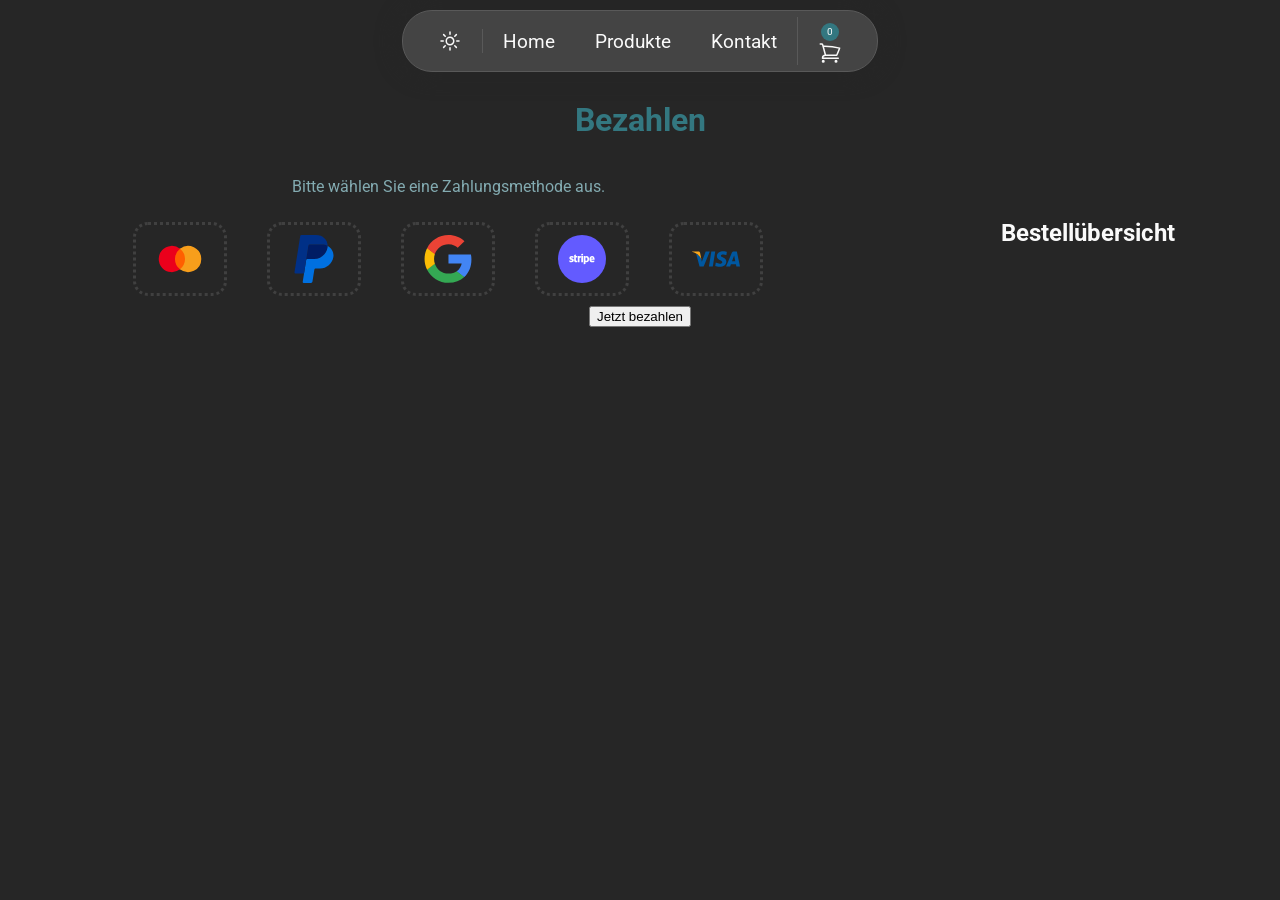
==== bezahlen.html @ 896510e8 "half finished bezahlen page" ====
<!doctype html>

<html>
  <head>
    <link rel="stylesheet" href="styles.css" />
    <link rel="stylesheet" href="bezahlen.css" />
    <title>Checkout</title>
  </head>
  <body>
    <h1>Bezahlen</h1>
    <div id="bezahlen-container">
      <div id="bezahlen-links">
        <p>Bitte wählen Sie eine Zahlungsmethode aus.</p>
        <div id="payment-methods">
          <input
            type="radio"
            id="credit-card"
            name="payment-method"
            value="credit-card"
          />
          <label for="credit-card">
            <img
              src="Icons/mastercard.svg"
              alt="Mastercard"
              width="48"
              height="48"
            />
          </label>

          <input
            type="radio"
            id="paypal"
            name="payment-method"
            value="paypal-payment"
          />
          <label for="paypal">
            <img src="Icons/paypal.svg" alt="PayPal" width="48" height="48" />
          </label>
          <input
            type="radio"
            id="google-pay"
            name="payment-method"
            value="google-pay"
          />
          <label for="google-pay">
            <img
              src="Icons/google.svg"
              alt="Google Pay"
              width="48"
              height="48"
            />
          </label>
          <input
            type="radio"
            id="stripe"
            name="payment-method"
            value="stripe-payment"
          />
          <label for="stripe">
            <img src="Icons/stripe.svg" alt="Stripe" width="48" height="48" />
          </label>
          <input
            type="radio"
            id="visa"
            name="payment-method"
            value="visa-payment"
          />
          <label for="visa">
            <img src="Icons/visa.svg" alt="Visa" width="48" height="48" />
          </label>
        </div>

        <div id="payment-form"></div>
      </div>
      <div id="bezahlen-rechts">
        <h2>Bestellübersicht</h2>
        <div id="order-summary"></div>
      </div>
    </div>

    <button id="pay-button">Jetzt bezahlen</button>

    <script src="bezahlen.js"></script>
    <script src="script.js"></script>
  </body>
</html>
---- styles.css ----
@import url("https://fonts.googleapis.com/css2?family=Roboto:ital,wght@0,100..900;1,100..900&display=swap");
@import url("https://fonts.googleapis.com/css2?family=Michroma&display=swap");

@keyframes produkt-fadeIn {
  0% {
    opacity: 0;
    transform: translateY(20px);
  }
  80% {
    opacity: 1;
    transform: translateY(-5px);
  }
  100% {
    opacity: 1;
    transform: translateY(0);
  }
}

body {
  --bg-color-1: hsl(0, 0%, 98%);
  --bg-color-2: hsl(0, 0%, 95%);
  --bg-color-3: hsl(0, 0%, 92%);
  --bg-color-4: hsl(0, 0%, 88%);
  --text-color: hsl(0, 0%, 12%);
  --text-color-dimmed: hsl(0, 0%, 45%);
  --accent-color: #3a8a95;
  --accent-color-hover: #319ead;
}

body.darkmode {
  --bg-color-1: hsl(0, 0%, 15%);
  --bg-color-2: hsl(0, 0%, 25%);
  --bg-color-3: hsl(0, 0%, 35%);
  --bg-color-4: hsl(0, 0%, 45%);
  --text-color: hsl(0, 0%, 98%);
  --text-color-dimmed: hsl(0, 0%, 78%);
  --accent-color: #337780;
  --accent-color-hover: #275b61;
}

body {
  font-family: "Roboto", Arial, sans-serif;
  background-color: var(--bg-color-1);
  color: var(--text-color);
  text-align: center;
  padding: 0;
  margin: 0;
}

#homepage-title {
  font-family: "Michroma";
  font-size: 48px;
  margin-top: 40px;
  color: var(--accent-color);
}
#homepage-subtitle {
  font-family: "Michroma";
  font-size: 24px;
  margin-top: 10px;
  color: var(--accent-color);
}

.nav-wrap {
  width: 100%;
  display: flex;
  justify-content: center;
  align-items: center;
  position: sticky;
  top: 0;
  background-color: var(--bg-color-1);
  z-index: 100;
  background: transparent;
  position: fixed;
  z-index: 100;
}
nav {
  display: flex;
  justify-content: center;
  align-items: center;
  margin: 10px 0;
  height: 50px;
  width: fit-content;
  border-radius: 30px;
  background-color: color-mix(
    in srgb,
    var(--bg-color-2) 85%,
    var(--bg-color-3) 15%
  );
  border: 1px solid var(--bg-color-3);
  padding: 5px 15px;
  box-shadow: 0px 0px 20px 5px var(--bg-color-1);
}
.placeholder {
  height: 80px;
}
.placeholder {
  height: 80px;
}

.leiste {
  font-size: 120%;
  padding: 0 20px;
  color: var(--text-color);
  text-decoration: none;
  transition: color 0.15s ease;
}

.leiste:hover {
  color: color-mix(in srgb, var(--accent-color) 50%, var(--text-color) 50%);
}
.leiste:active {
  color: var(--accent-color);
}
.leiste.aktuelle-seite {
  color: var(--accent-color);
  font-weight: bold;
}

button.leiste {
  background: none;
  border: none;
  font-size: 120%;
  cursor: pointer;
}

.suchleiste-container {
  display: flex;
  align-items: center;
  gap: 0;
  border-left: 1px solid var(--bg-color-3);
  border-right: 1px solid var(--bg-color-3);
  padding: 0 10px;
  margin: 0 5px;
  height: 32px;
}

.suchfeld {
  background: transparent;
  border: none;
  color: var(--text-color);
  font-size: 100%;
  padding: 0 10px;
  outline: none;
  width: 200px;
  font-family: "Roboto", Arial, sans-serif;
}

.suchfeld::placeholder {
  color: var(--text-color-dimmed);
}

.suchbtn {
  background: none;
  border: none;
  color: var(--text-color);
  cursor: pointer;
  padding: 0 5px;
  display: flex;
  align-items: center;
  justify-content: center;
  transition: color 0.15s ease;
}

.suchbtn:hover {
  color: var(--accent-color);
}

.leiste > * {
  height: 24px;
  display: flex;
  align-items: center;
  justify-content: center;
}

.leiste:first-child {
  border-right: 1px solid var(--bg-color-3);
}
.leiste:last-child {
  border-left: 1px solid var(--bg-color-3);
}

a:last-child {
  border-right: none;
}

#produkte-search-wrap {
  width: 100%;
  display: flex;
  justify-content: center;
  align-items: center;
  padding: 20px;
}

#produkte-search-wrap > input {
  width: 300px;
  padding: 10px 15px;
  border-radius: 999px;
  border: 1px solid var(--bg-color-3);
  background-color: var(--bg-color-2);
  color: var(--text-color);
  font-size: 16px;
  outline: none;
  transition: transform 0.3s ease;
}

#produkte-search-wrap > input:focus {
  transform: scale(0.99);
}

#produkte-search-wrap > button {
  display: flex;
  align-items: center;
  justify-content: center;
  margin-left: 20px;
  width: 43px;
  height: 43px;
  padding: 5px;
  border-radius: 9999px;
  border: 1px solid var(--bg-color-3);
  background-color: var(--bg-color-2);
  color: var(--text-color-dimmed);
  cursor: pointer;
  transition:
    background-color 0.3s ease,
    transform 0.3s ease;
}
#produkte-search-wrap > button:hover {
  background-color: color-mix(in srgb, var(--bg-color-2), var(--bg-color-3));
}
#produkte-search-wrap > button:active {
  transform: scale(0.93);
}

.karten-container {
  display: flex;
  flex-direction: row;
  flex-wrap: wrap;
  justify-content: center;
  flex-wrap: wrap;
  max-width: 80%;
  margin: 0 auto;
  gap: 30px;
  padding: 20px;
  max-width: 2000px;
  margin: 0 auto;
}

.person {
  display: flex;
  flex-direction: column;
  background-color: var(--bg-color-2);
  border-radius: 14px;
  border: 1px solid var(--bg-color-3);
  padding: 14px;
  width: 200px;
  height: 300px;
  transition:
    background-color 0.3s ease,
    transform 0.3s ease;
}

.person > h2 {
  font-size: 18px;
  margin: 10px;
  margin-top: 15px;
}
.person > p {
  font-size: 14px;
  color: var(--text-color-dimmed);
  margin: 0;
}

.person > img {
  width: 100%;
  aspect-ratio: 1 / 1;
  object-fit: cover;
  border-radius: 9999px;
}

.produkt {
  display: flex;
  flex-direction: column;
  text-align: center;
  background-color: var(--bg-color-2);
  border-radius: 14px;
  border: 1px solid var(--bg-color-3);
  padding: 14px;
  width: 200px;
  height: 360px;
  transition:
    background-color 0.3s ease,
    transform 0.3s ease;

  opacity: 0;
  animation: produkt-fadeIn 0.4s ease-out;
}

.produkt:hover {
  background-color: color-mix(
    in srgb,
    var(--bg-color-2) 50%,
    var(--bg-color-3)
  );
  transform: translateY(-5px);
  cursor: pointer;
}

.produkt-name {
  font-size: 18px;
  margin: 12px 0 8px;
}
.produkt-description {
  font-size: 14px;
  color: var(--text-color-dimmed);
  margin: 0;

  display: -webkit-box;
  -webkit-box-orient: vertical;
  -webkit-line-clamp: 2;
  line-clamp: 2;
  overflow: hidden;
}
.produkt-preis,
.produkt-reducedPreis {
  font-size: 17px;
  font-weight: bold;
  color: var(--accent-color);
  margin: 14px;

  margin-top: auto;
}

.produkt-reducedPreis {
  margin-top: 0;
}

.produkt img {
  width: 100%;
  aspect-ratio: 1 / 1;
  object-fit: contain;
  border-radius: 10px;
}

#sonderangebote {
  text-align: left;
  padding: 20px;
}

#sonderangebote > .karten-container {
  justify-content: flex-start;
}

#newsletter {
  color: var(--accent-color);
  font-family: "Michroma";
  font-size: 24px;
  margin-top: 10px;
}

#email-label {
  color: var(--accent-color);
  font-size: 18px;
  margin-top: 10px;
}

#newsletter-button {
  display: inline-flex;
  align-items: center;
  justify-content: center;
  background-color: var(--accent-color);
  color: var(--text-color);
  border: none;
  border-radius: 999px;
  padding: 0 24px;
  min-height: 44px;
  font-size: 16px;
  cursor: pointer;
  transition:
    background-color 0.3s ease,
    transform 0.2s ease;
}

#newsletter-button:hover {
  background-color: var(--accent-color-hover);
}

#email-input {
  padding: 10px 15px;
  border-radius: 999px;
  border: 1px solid var(--bg-color-3);
  background-color: var(--bg-color-2);
  color: var(--text-color);
  font-size: 16px;
  outline: none;
  width: 250px;
  margin-right: 20px;
}

#warenkorb-anzahl {
  display: inline-flex;
  align-items: center;
  justify-content: center;
  min-width: 18px;
  height: 18px;
  font-size: 10px;
  border-radius: 999px;
  background-color: var(--accent-color);
  color: var(--text-color);
}
---- bezahlen.css ----
h1 {
  color: var(--accent-color);
}
p {
  color: color-mix(in srgb, var(--accent-color) 60%, var(--text-color));
}

#bezahlen-container {
  display: flex;
  flex-direction: row;
  width: 100%;
}
#bezahlen-container > div {
  display: flex;
  flex-direction: column;
  align-items: center;
  justify-content: center;
}
#bezahlen-links {
  width: 70%;
}
#bezahlen-rechts {
  width: 30%;
}

#payment-methods {
  display: flex;
  flex-direction: row;
  justify-content: center;
}

input[type="radio"] {
  display: none;
}

input[type="radio"] + label {
  display: flex;
  flex-direction: column;
  align-items: center;
  justify-content: center;

  margin: 10px 20px;
  padding: 10px 20px;

  border-radius: 15px;
  border: 3px dotted var(--bg-color-2);
  transition:
    background-color 0.3s ease,
    border-color 0.3s ease;
}

input[type="radio"]:checked + label {
  background-color: color-mix(in srgb, var(--accent-color) 20%, transparent);
  border: 3px solid var(--accent-color);
}
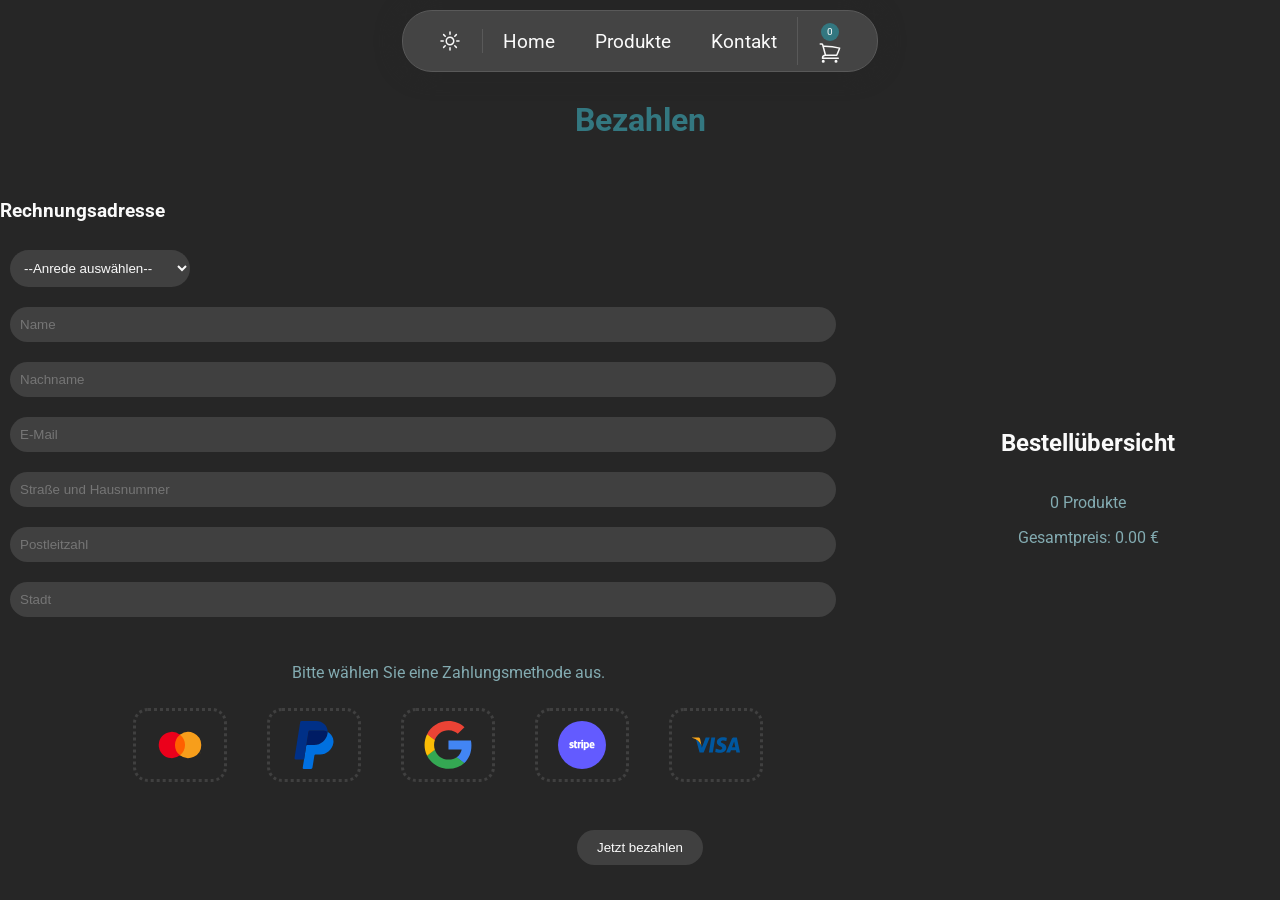
==== commit e7c47b29: "zwischenstand bezahlen page" ====
--- a/bezahlen.html
+++ b/bezahlen.html
@@ -10,6 +10,39 @@
     <h1>Bezahlen</h1>
     <div id="bezahlen-container">
       <div id="bezahlen-links">
+        <div id="rechnungsadresse-form">
+          <h3>Rechnungsadresse</h3>
+          <select id="salutation" name="salutation">
+            <option value="" disabled selected>--Anrede auswählen--</option>
+            <option value="Herr">Herr</option>
+            <option value="Frau">Frau</option>
+            <option value="Divers">Divers</option>
+            <option value="Firma">Firma</option>
+          </select>
+          <input type="text" id="name" name="name" placeholder="Name" />
+          <input
+            type="text"
+            id="lastname"
+            name="lastname"
+            placeholder="Nachname"
+          />
+
+          <input type="text" id="email" name="email" placeholder="E-Mail" />
+          <input
+            type="text"
+            id="street"
+            name="street"
+            placeholder="Straße und Hausnummer"
+          />
+          <input
+            type="text"
+            id="postal-code"
+            name="postal-code"
+            placeholder="Postleitzahl"
+          />
+          <input type="text" id="city" name="city" placeholder="Stadt" />
+        </div>
+
         <p>Bitte wählen Sie eine Zahlungsmethode aus.</p>
         <div id="payment-methods">
           <input
@@ -70,16 +103,23 @@
           </label>
         </div>
 
+        <p id="payment-success-and-errors"></p>
         <div id="payment-form"></div>
       </div>
       <div id="bezahlen-rechts">
         <h2>Bestellübersicht</h2>
-        <div id="order-summary"></div>
+        <div id="order-summary">
+          <p id="amount">3 Produkte</p>
+          <p id="total-price">Gesamtpreis: 7,99 €</p>
+        </div>
       </div>
     </div>
 
-    <button id="pay-button">Jetzt bezahlen</button>
+    <button id="pay-button" onClick="handlePayment()" disabled>
+      Jetzt bezahlen
+    </button>
 
+    <script src="toasts.js"></script>
     <script src="bezahlen.js"></script>
     <script src="script.js"></script>
   </body>
--- a/styles.css
+++ b/styles.css
@@ -25,6 +25,10 @@
   --text-color-dimmed: hsl(0, 0%, 45%);
   --accent-color: #3a8a95;
   --accent-color-hover: #319ead;
+
+  --success-color: #4caf50;
+  --warning-color: #ff9800;
+  --error-color: #f44336;
 }
 
 body.darkmode {
@@ -36,6 +40,10 @@
   --text-color-dimmed: hsl(0, 0%, 78%);
   --accent-color: #337780;
   --accent-color-hover: #275b61;
+
+  --success-color: #4caf50;
+  --warning-color: #ff9800;
+  --error-color: #f44336;
 }
 
 body {
--- a/bezahlen.css
+++ b/bezahlen.css
@@ -1,3 +1,15 @@
+@keyframes selectMethod {
+  0% {
+    transform: scale(1);
+  }
+  50% {
+    transform: scale(1.14);
+  }
+  100% {
+    transform: scale(1);
+  }
+}
+
 h1 {
   color: var(--accent-color);
 }
@@ -21,6 +33,30 @@
 }
 #bezahlen-rechts {
   width: 30%;
+}
+
+#rechnungsadresse-form {
+  display: flex;
+  flex-direction: column;
+  align-items: flex-start;
+  justify-content: center;
+  width: 100%;
+  margin: 20px;
+}
+#rechnungsadresse-form > input,
+#rechnungsadresse-form > select {
+  width: 90%;
+  margin-bottom: 15px;
+  padding: 10px;
+  background-color: var(--bg-color-2);
+  border: none;
+  outline: none;
+  border-radius: 999px;
+  color: var(--text-color);
+  margin: 10px;
+}
+#rechnungsadresse-form > select {
+  width: 180px;
 }
 
 #payment-methods {
@@ -53,3 +89,70 @@
   background-color: color-mix(in srgb, var(--accent-color) 20%, transparent);
   border: 3px solid var(--accent-color);
 }
+input[type="radio"]:checked + label > img {
+  animation: selectMethod 0.3s ease;
+}
+
+label {
+  cursor: pointer;
+}
+
+#payment-form {
+  display: flex;
+  flex-direction: column;
+  align-items: flex-start;
+  justify-content: center;
+  width: 100%;
+  margin-top: 20px;
+  padding: 20px;
+  margin-top: 2px;
+  margin-left: 30px;
+  padding: 0 20px;
+}
+
+#payment-form > input {
+  width: 90%;
+  margin-bottom: 15px;
+  padding: 10px;
+  background-color: var(--bg-color-2);
+  border: none;
+  outline: none;
+  border-radius: 999px;
+  margin: 10px 0;
+  color: var(--text-color);
+}
+#payment-form > input:last-child {
+  margin-bottom: 0;
+}
+
+#payment-success-and-errors {
+  margin-top: 0;
+  color: var(--accent-color);
+  font-weight: bold;
+}
+
+#pay-button {
+  margin-top: 20px;
+  padding: 10px 20px;
+
+  background-color: var(--accent-color);
+  color: var(--bg-color);
+  border: none;
+  border-radius: 999px;
+  cursor: pointer;
+  transition:
+    background-color 0.3s ease,
+    transform 0.1s ease;
+}
+#pay-button:hover {
+  background-color: color-mix(in srgb, var(--accent-color) 80%, transparent);
+}
+#pay-button:active {
+  transform: scale(0.98);
+}
+
+#pay-button:disabled {
+  background-color: var(--bg-color-2);
+  cursor: not-allowed;
+  transform: scale(1);
+}
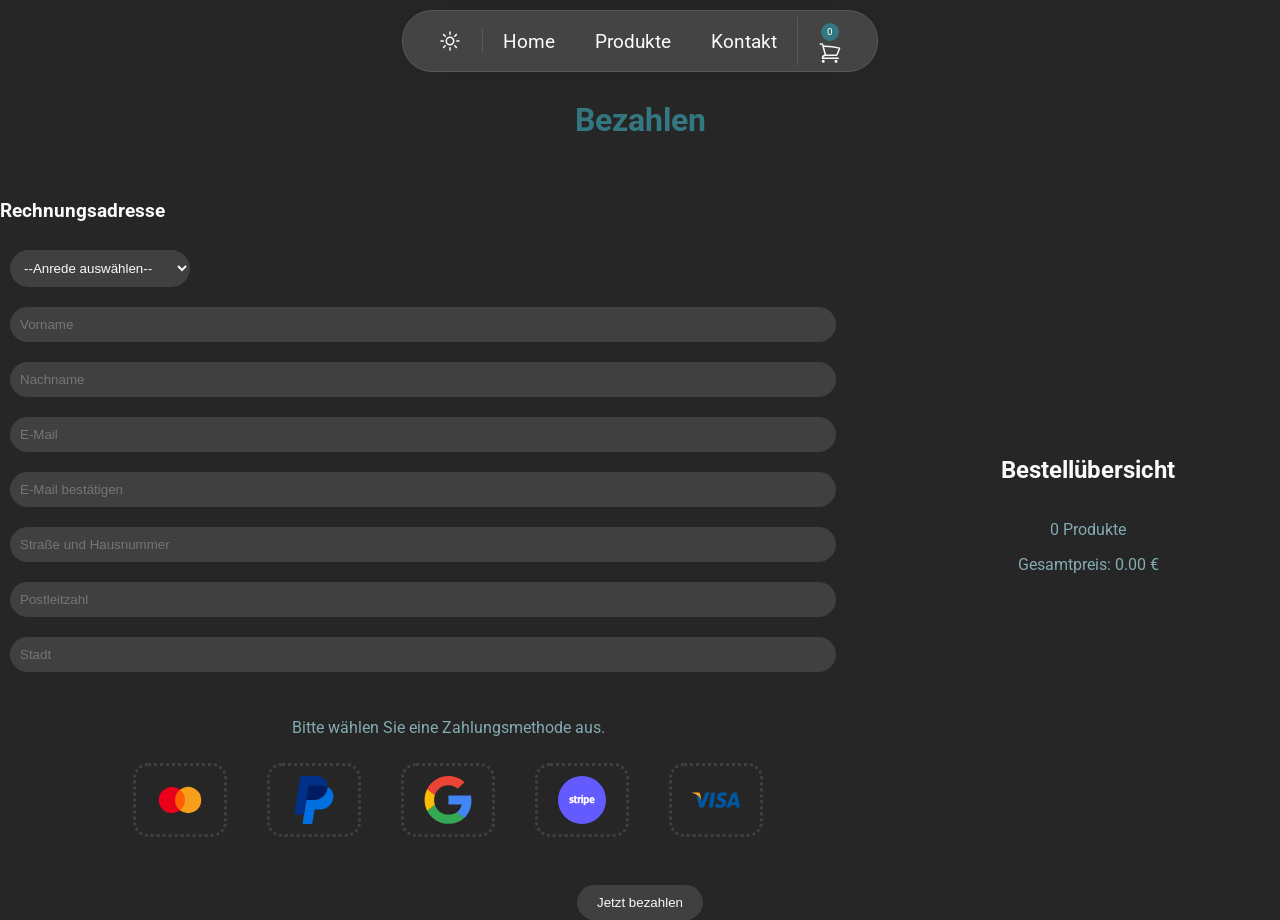
==== commit 498dea97: "Bezahlen page update" ====
--- a/bezahlen.html
+++ b/bezahlen.html
@@ -19,7 +19,7 @@
             <option value="Divers">Divers</option>
             <option value="Firma">Firma</option>
           </select>
-          <input type="text" id="name" name="name" placeholder="Name" />
+          <input type="text" id="name" name="name" placeholder="Vorname" />
           <input
             type="text"
             id="lastname"
@@ -28,6 +28,13 @@
           />
 
           <input type="text" id="email" name="email" placeholder="E-Mail" />
+          <input
+            type="text"
+            id="email-confirmation"
+            name="email-confirmation"
+            placeholder="E-Mail bestätigen"
+          />
+
           <input
             type="text"
             id="street"
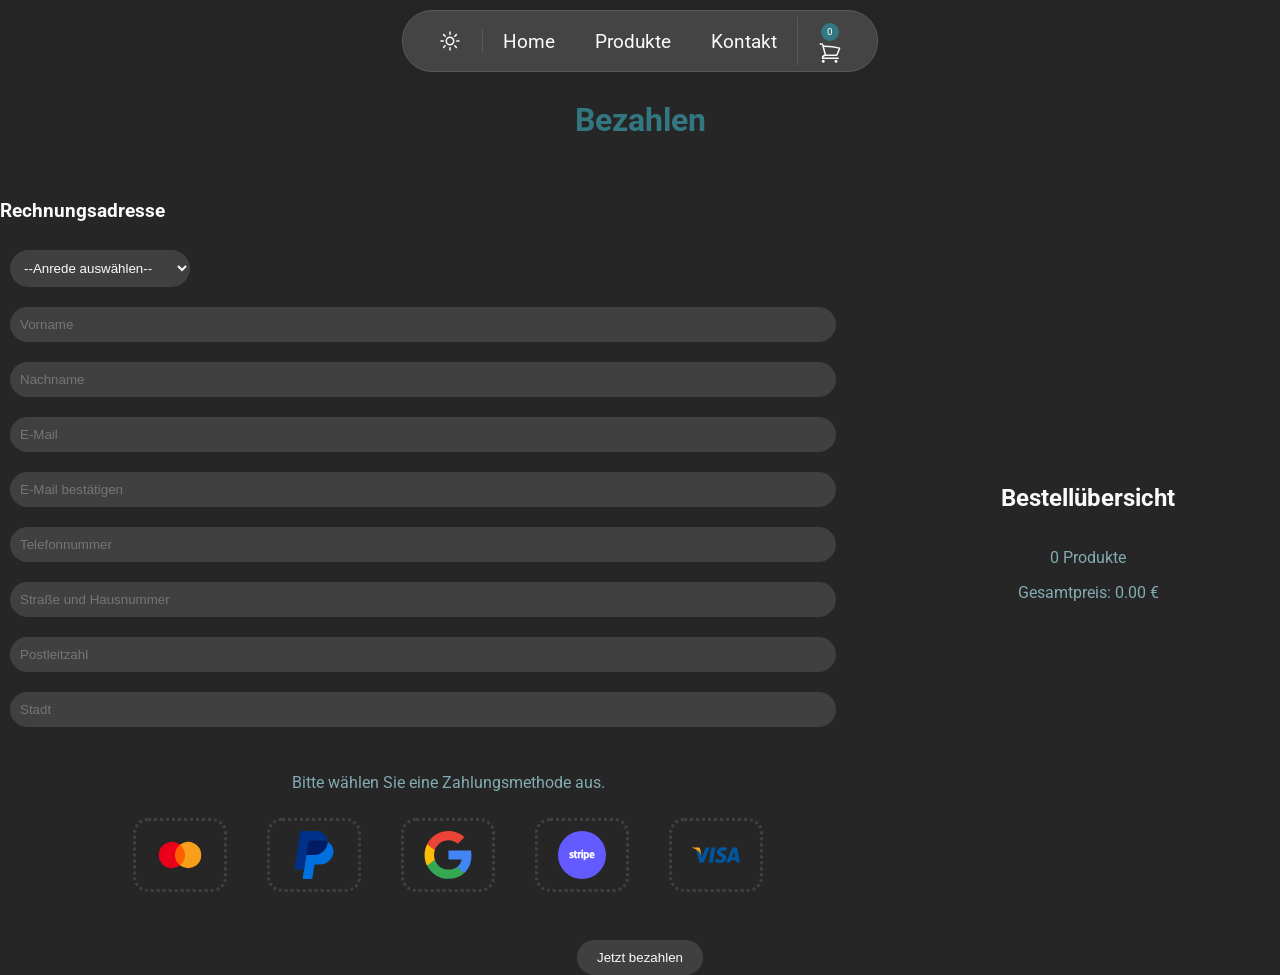
==== commit 35adcdc8: "Telefonnummer" ====
--- a/bezahlen.html
+++ b/bezahlen.html
@@ -34,7 +34,12 @@
             name="email-confirmation"
             placeholder="E-Mail bestätigen"
           />
-
+          <input
+            type="text"
+            id="phone-number"
+            name="phone-number"
+            placeholder="Telefonnummer"
+          />
           <input
             type="text"
             id="street"
